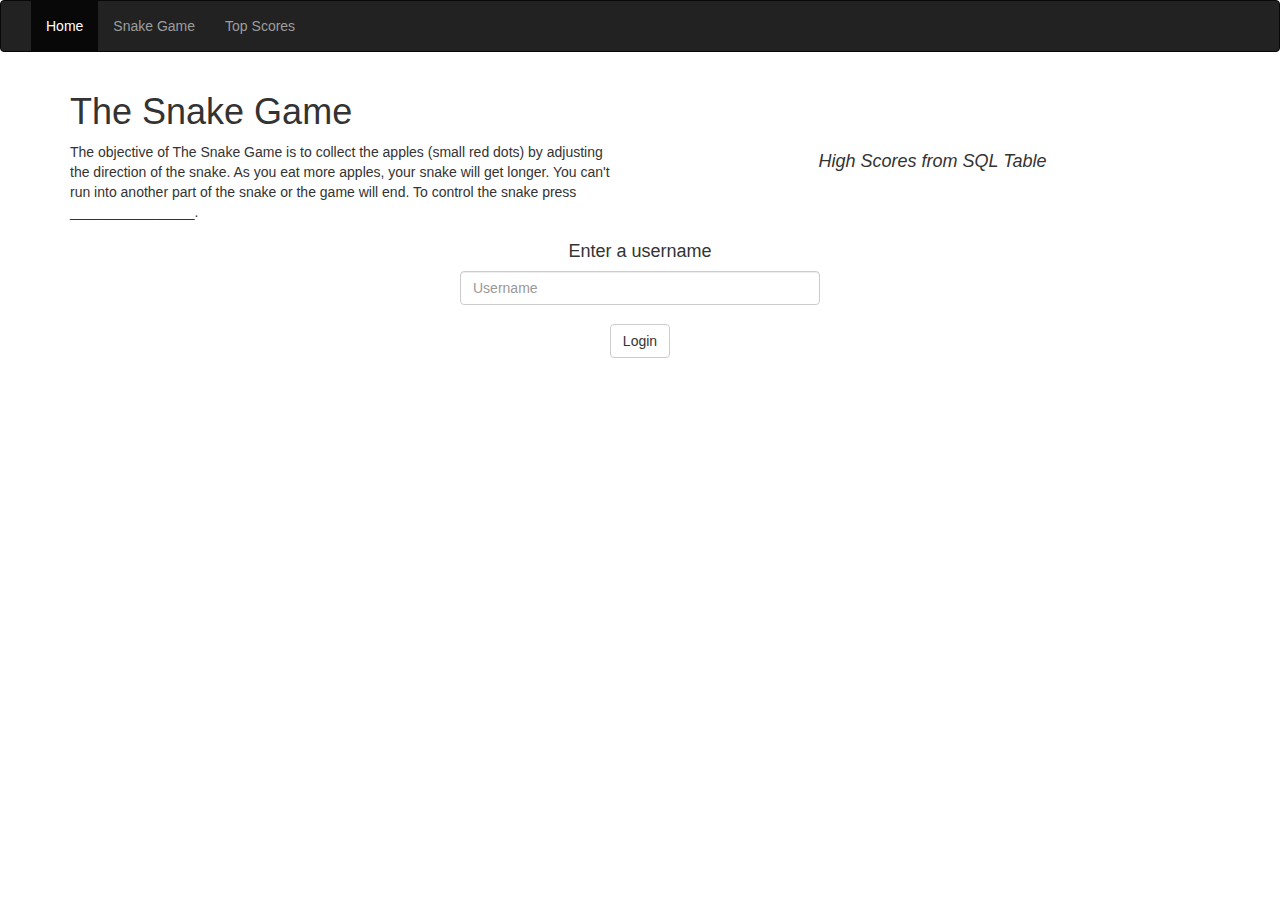
==== html&css/index.html @ b7a9984d "Rough HTML Framework and README" ====
<!DOCTYPE html>
<html lang="en">
    <head>
        <title>Snake Game</title>
        <link rel="shortcut icon" type="image/x-icon" href="images/snake.png">

        <!-- Bootstrap Framework Import -->
        <meta charset="utf-8">
        <meta name="viewport" content="width=device-width, initial-scale=1">
        <link rel="stylesheet" href="https://maxcdn.bootstrapcdn.com/bootstrap/3.4.1/css/bootstrap.min.css">
        <script src="https://ajax.googleapis.com/ajax/libs/jquery/3.5.1/jquery.min.js"></script>
        <script src="https://maxcdn.bootstrapcdn.com/bootstrap/3.4.1/js/bootstrap.min.js"></script>
        <link rel="stylesheet" type="text/css" href="style.css">
    </head>
    
    <body>
        <nav class = "navbar navbar-inverse">
            <div class = "container-fluid">
                <div class = "navbar-header">
                    <button type="button" class="navbar-toggle" data-toggle="collapse" data-target="#myNavbar">
                        <span class="icon-bar"></span>
                        <span class="icon-bar"></span>
                        <span class="icon-bar"></span>                        
                    </button>
                </div>
                <div class="collapse navbar-collapse" id="myNavbar">
                    <ul class = "nav navbar-nav">
                        <li class="active"><a href="index.html">Home</a></li>
                        <li><a href="gamePage.html">Snake Game</a></li>
                        <li><a href="scores.html">Top Scores</a></li>
                    </ul>
                </div>
            </div>
        </nav>
        <div class = "container">
            <div class = "row">
                <div class = "col-xs-12">
                    <h1>The Snake Game</h1>
                </div>
            </div>
            <div class = "row">
                <div class = col-sm-6>
                    <p>The objective of The Snake Game is to collect the apples (small red dots) by adjusting the direction of the snake. As you eat more apples, your snake will get longer. You can't run into
                        another part of the snake or the game will end. To control the snake press ________________.
                    </p>
                </div>
                <div class = "col-sm-6 centered">
                    <h4><i>High Scores from SQL Table</i></h4>
                </div>
            </div>
            <div class = "row centered">
                <div class = "col-sm-4"></div>
                <div class = "col-sm-4">
                    <h4>Enter a username</h4>
                    <form action="#" method = "post"> <!-- Change # to a URL to send information to that URL -->
                        <div class="form-group">
                          <input type="text" class="form-control" placeholder="Username">
                        </div>
                        <button type="submit" class="btn btn-default">Login</button>
                    </form>
                </div>
                <div class = "col-sm-4"></div>
            </div>
        </div>
    </body>
</html>
---- html&css/style.css ----
.col-xs-12 img {
    width: 50%;
}

.centered {
    text-align: center;
}

button {
    margin: 1%;
}
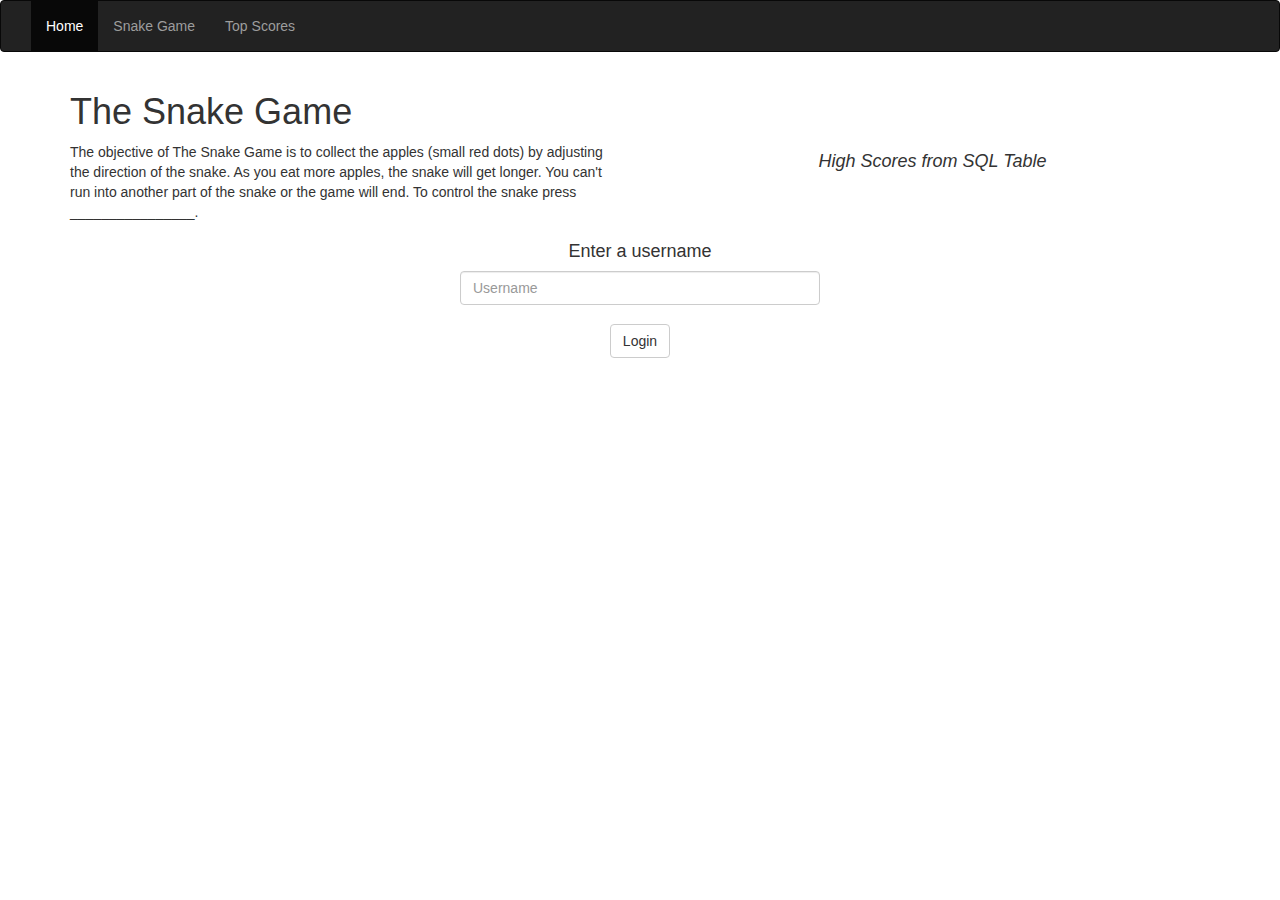
==== commit 9c32d9de: "Update index.html" ====
--- a/html&css/index.html
+++ b/html&css/index.html
@@ -40,7 +40,7 @@
             </div>
             <div class = "row">
                 <div class = col-sm-6>
-                    <p>The objective of The Snake Game is to collect the apples (small red dots) by adjusting the direction of the snake. As you eat more apples, your snake will get longer. You can't run into
+                    <p>The objective of The Snake Game is to collect the apples (small red dots) by adjusting the direction of the snake. As you eat more apples, the snake will get longer. You can't run into
                         another part of the snake or the game will end. To control the snake press ________________.
                     </p>
                 </div>
@@ -52,9 +52,9 @@
                 <div class = "col-sm-4"></div>
                 <div class = "col-sm-4">
                     <h4>Enter a username</h4>
-                    <form action="#" method = "post"> <!-- Change # to a URL to send information to that URL -->
+                    <form action="#" method = "post"> <!-- Change # to a .php file to send information to that file -->
                         <div class="form-group">
-                          <input type="text" class="form-control" placeholder="Username">
+                          <input type="text" class="form-control" placeholder="Username" name = "uname" required>
                         </div>
                         <button type="submit" class="btn btn-default">Login</button>
                     </form>
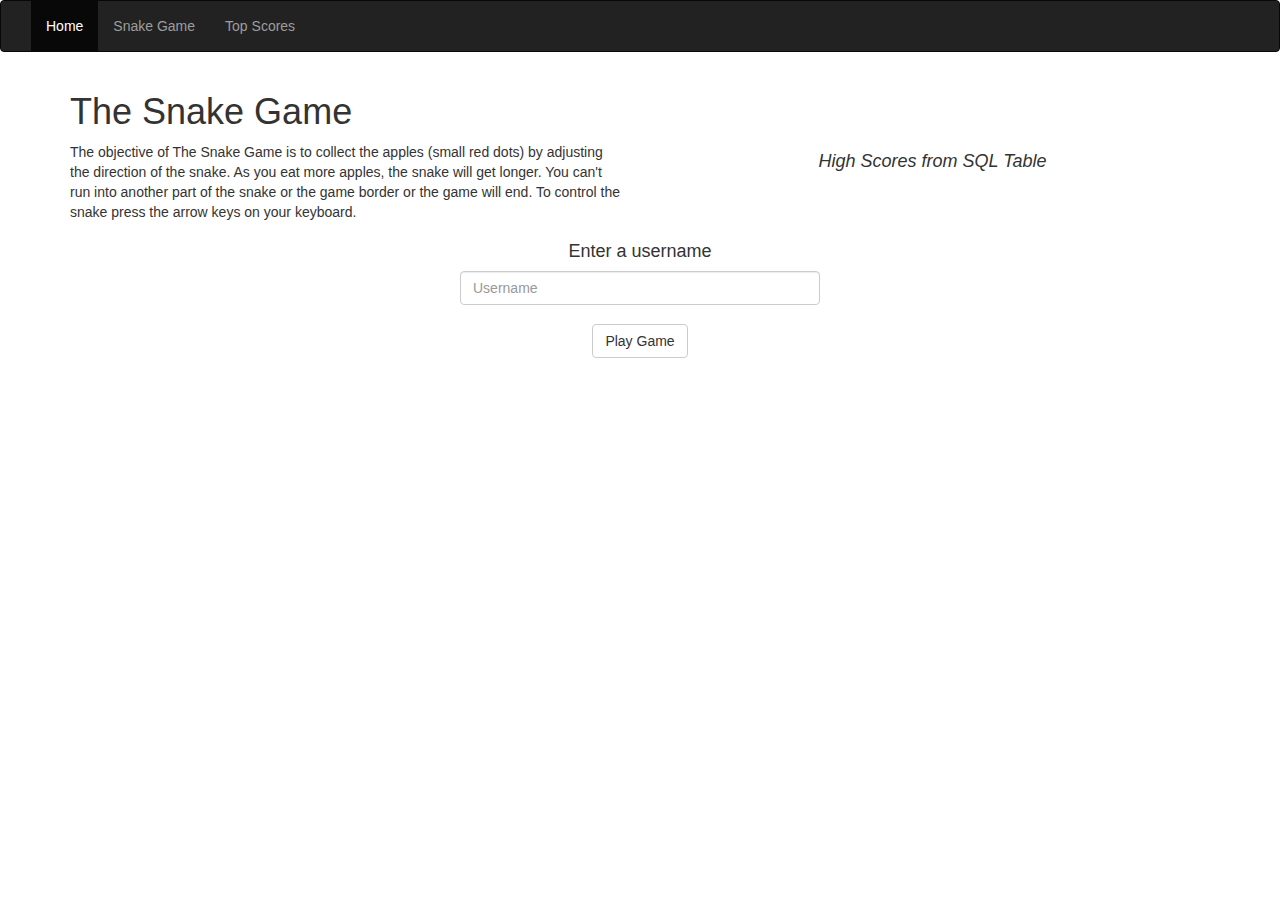
==== commit 240126c3: "File Updates" ====
--- a/html&css/index.html
+++ b/html&css/index.html
@@ -41,7 +41,7 @@
             <div class = "row">
                 <div class = col-sm-6>
                     <p>The objective of The Snake Game is to collect the apples (small red dots) by adjusting the direction of the snake. As you eat more apples, the snake will get longer. You can't run into
-                        another part of the snake or the game will end. To control the snake press ________________.
+                        another part of the snake or the game border or the game will end. To control the snake press the arrow keys on your keyboard.
                     </p>
                 </div>
                 <div class = "col-sm-6 centered">
@@ -56,7 +56,7 @@
                         <div class="form-group">
                           <input type="text" class="form-control" placeholder="Username" name = "uname" required>
                         </div>
-                        <button type="submit" class="btn btn-default">Login</button>
+                        <button type="submit" class="btn btn-default">Play Game</button>
                     </form>
                 </div>
                 <div class = "col-sm-4"></div>
--- a/html&css/style.css
+++ b/html&css/style.css
@@ -8,4 +8,14 @@
 
 button {
     margin: 1%;
+    min-width: 25%;
+}
+
+#score {
+    font-size: 48px;
+}
+
+canvas {
+    width: 45%;
+    height: width;
 }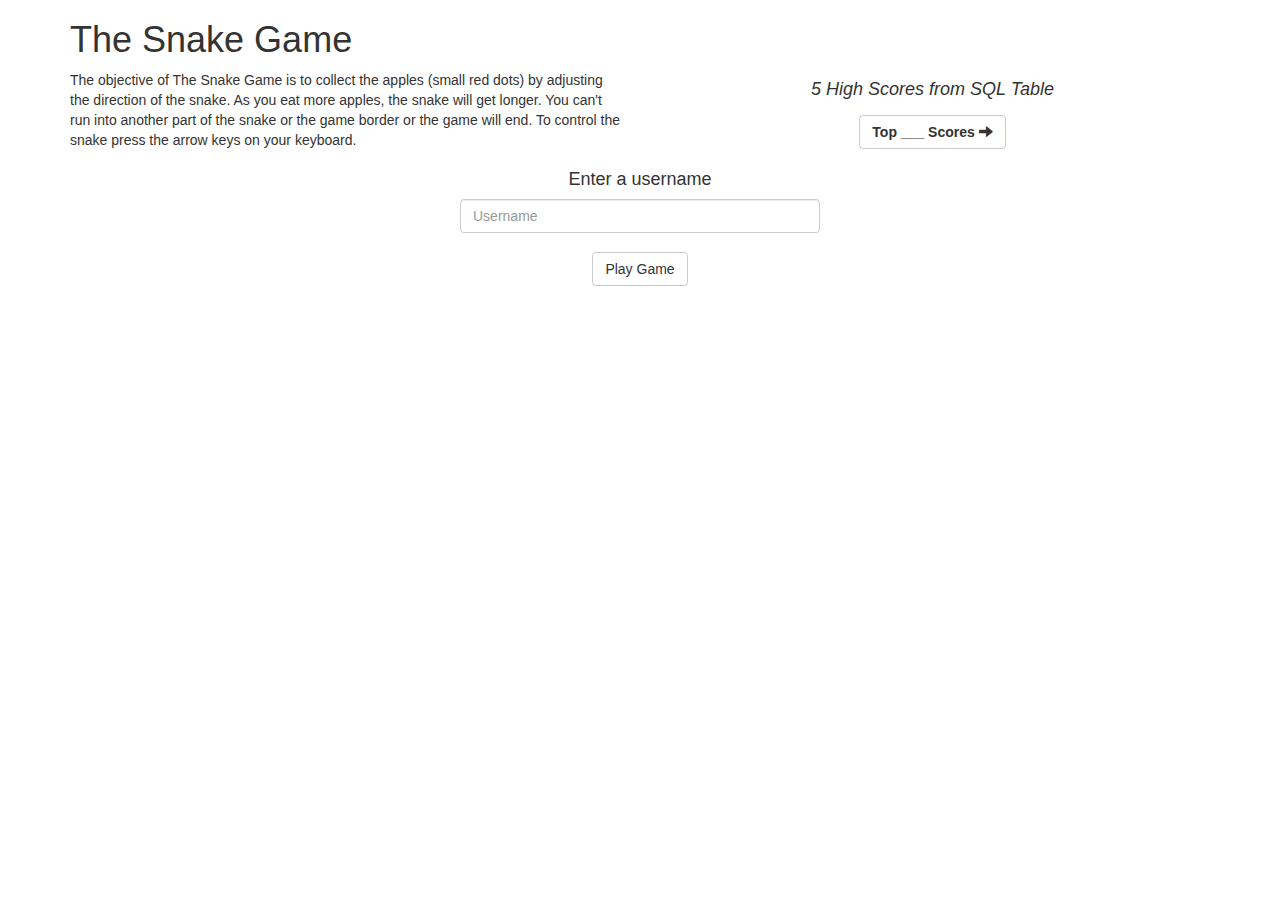
==== commit 857944c1: "Forced Login Functional" ====
--- a/html&css/index.html
+++ b/html&css/index.html
@@ -14,7 +14,7 @@
     </head>
     
     <body>
-        <nav class = "navbar navbar-inverse">
+        <!-- <nav class = "navbar navbar-inverse">
             <div class = "container-fluid">
                 <div class = "navbar-header">
                     <button type="button" class="navbar-toggle" data-toggle="collapse" data-target="#myNavbar">
@@ -26,12 +26,12 @@
                 <div class="collapse navbar-collapse" id="myNavbar">
                     <ul class = "nav navbar-nav">
                         <li class="active"><a href="index.html">Home</a></li>
-                        <li><a href="gamePage.html">Snake Game</a></li>
+                        <li><a href="gamePage.php">Snake Game</a></li>
                         <li><a href="scores.html">Top Scores</a></li>
                     </ul>
                 </div>
             </div>
-        </nav>
+        </nav> -->
         <div class = "container">
             <div class = "row">
                 <div class = "col-xs-12">
@@ -45,14 +45,15 @@
                     </p>
                 </div>
                 <div class = "col-sm-6 centered">
-                    <h4><i>High Scores from SQL Table</i></h4>
+                    <h4><i>5 High Scores from SQL Table</i></h4>
+                    <a href = "scores.html"><button class="btn btn-default"><b>Top ___ Scores</b> <span class = "glyphicon glyphicon-arrow-right"></span></button></a>
                 </div>
             </div>
             <div class = "row centered">
                 <div class = "col-sm-4"></div>
                 <div class = "col-sm-4">
                     <h4>Enter a username</h4>
-                    <form action="#" method = "post"> <!-- Change # to a .php file to send information to that file -->
+                    <form action="gamePage.php" method = "post">
                         <div class="form-group">
                           <input type="text" class="form-control" placeholder="Username" name = "uname" required>
                         </div>
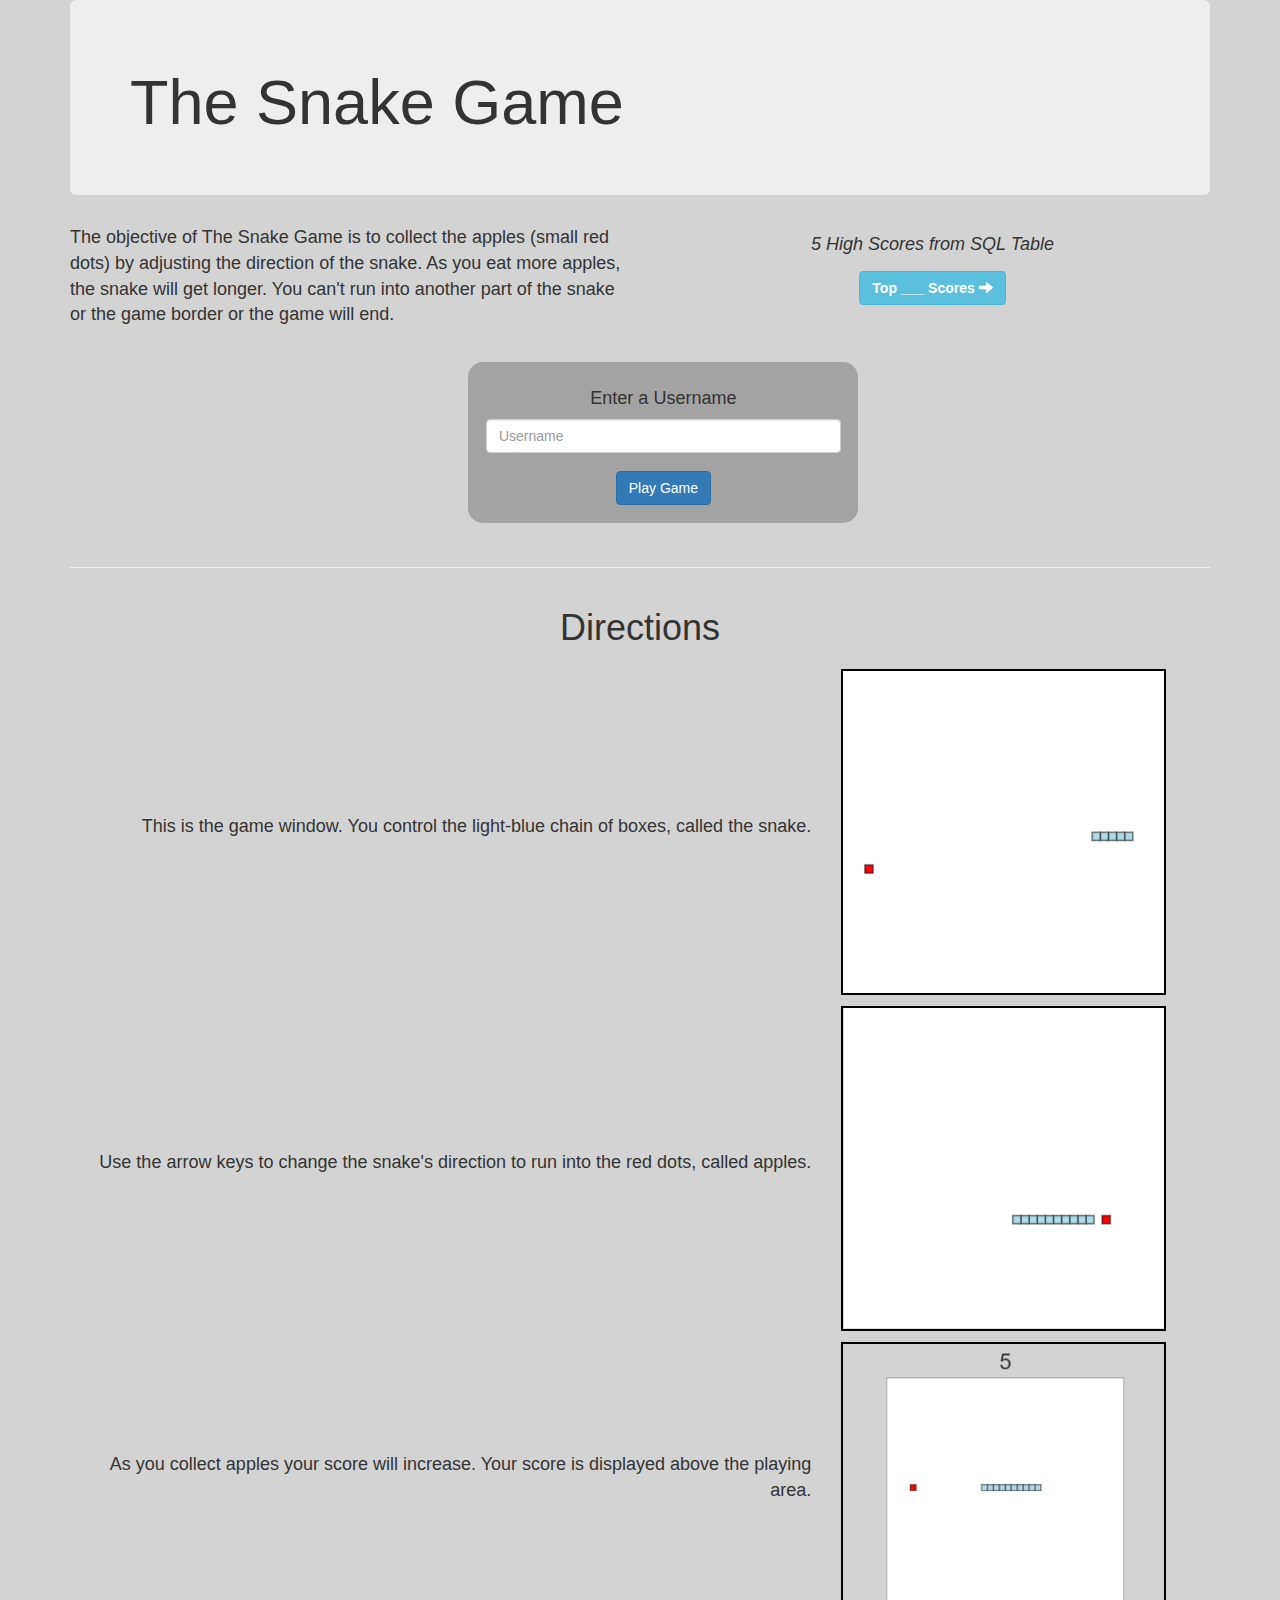
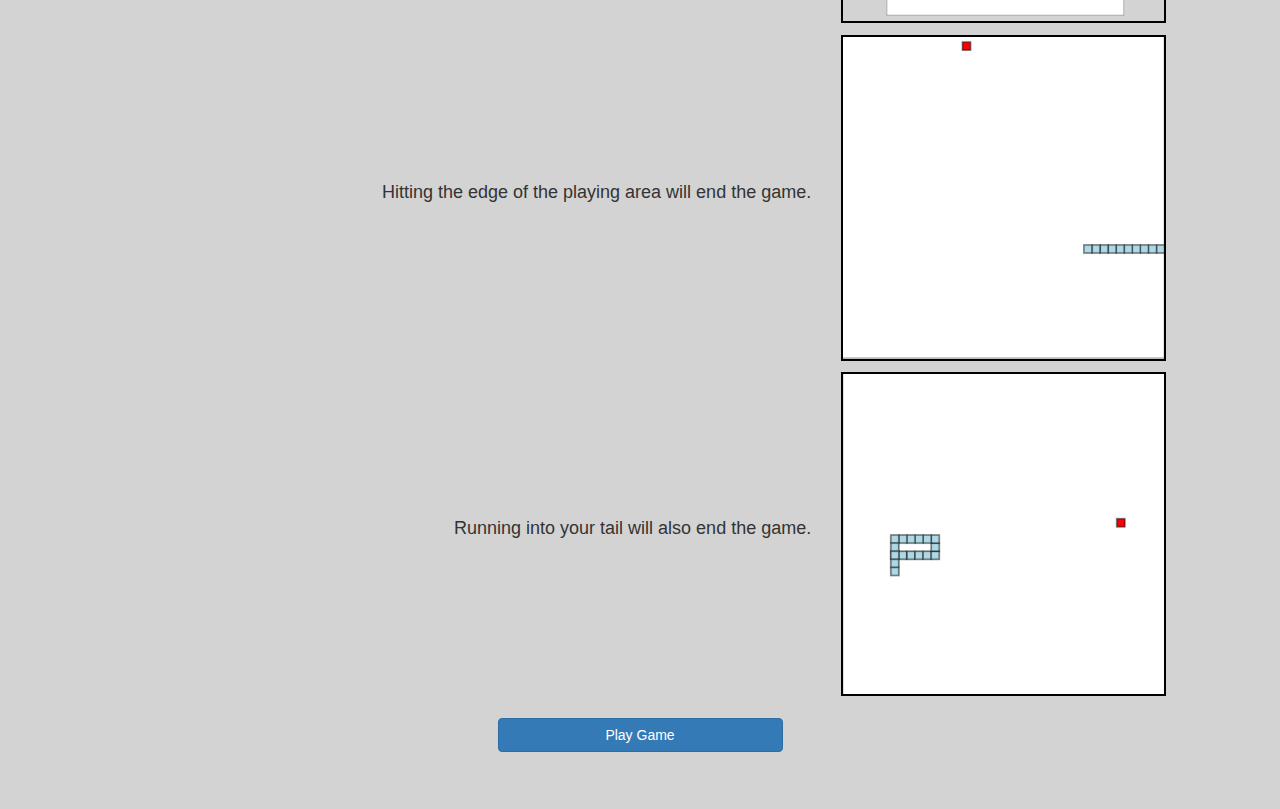
==== commit 72df4b4f: "Homepage Revamp" ====
--- a/html&css/index.html
+++ b/html&css/index.html
@@ -35,33 +35,88 @@
         <div class = "container">
             <div class = "row">
                 <div class = "col-xs-12">
-                    <h1>The Snake Game</h1>
+                    <div class = "jumbotron">
+                        <h1>The Snake Game</h1>
+                    </div>
                 </div>
             </div>
             <div class = "row">
                 <div class = col-sm-6>
-                    <p>The objective of The Snake Game is to collect the apples (small red dots) by adjusting the direction of the snake. As you eat more apples, the snake will get longer. You can't run into
-                        another part of the snake or the game border or the game will end. To control the snake press the arrow keys on your keyboard.
+                    <p class = "overview">The objective of The Snake Game is to collect the apples (small red dots) by adjusting the direction of the snake. As you eat more apples, the snake will get longer. You can't run into
+                        another part of the snake or the game border or the game will end.
                     </p>
                 </div>
                 <div class = "col-sm-6 centered">
                     <h4><i>5 High Scores from SQL Table</i></h4>
-                    <a href = "scores.html"><button class="btn btn-default"><b>Top ___ Scores</b> <span class = "glyphicon glyphicon-arrow-right"></span></button></a>
+                    <a href = "scores.html"><button class="btn btn-info"><b>Top ___ Scores</b> <span class = "glyphicon glyphicon-arrow-right"></span></button></a>
                 </div>
             </div>
-            <div class = "row centered">
+            <div  id = "playGame" class = "row centered">
                 <div class = "col-sm-4"></div>
-                <div class = "col-sm-4">
-                    <h4>Enter a username</h4>
-                    <form action="gamePage.php" method = "post">
+                <div class = "col-sm-4 login">
+                    <h4>Enter a Username</h4>
+                    <form action = "gamePage.php" method = "post">
                         <div class="form-group">
                           <input type="text" class="form-control" placeholder="Username" name = "uname" required>
                         </div>
-                        <button type="submit" class="btn btn-default">Play Game</button>
+                        <button type="submit" class="btn btn-primary">Play Game</button>
                     </form>
                 </div>
                 <div class = "col-sm-4"></div>
             </div>
+            <hr>
+            <div class = "row centered">
+                <div class = "col-xs-12">
+                    <h1>Directions</h1>
+                </div>
+            </div>
+            <span class = "directions overview">
+                <div class = "row">
+                    <div class = "col-xs-8">
+                        <p>This is the game window. You control the light-blue chain of boxes, called the snake.</p>
+                    </div>
+                    <div class = "col-xs-4">
+                        <img src = "images/loadIn.png" alt = "Game window after loading in" />
+                    </div>
+                </div>
+                <div class = "row">
+                    <div class = "col-xs-8">
+                        <p>Use the arrow keys to change the snake's direction to run into the red dots, called apples.</p>
+                    </div>
+                    <div class = "col-xs-4">
+                        <img src = "images/collectApples.png" alt = "Snake about to collect an apple" />
+                    </div>
+                </div>
+                <div class = "row">
+                    <div class = "col-xs-8">
+                        <p>As you collect apples your score will increase. Your score is displayed above the playing area.</p>
+                    </div>
+                    <div class = "col-xs-4">
+                        <img src = "images/score.png" alt = "Playing window with score visible" />
+                    </div>
+                </div>
+                <div class = "row">
+                    <div class = "col-xs-8">
+                        <p>Hitting the edge of the playing area will end the game.</p>
+                    </div>
+                    <div class = "col-xs-4">
+                        <img src = "images/hittingWall.png" alt = "Snake hitting a wall" />
+                    </div>
+                </div>
+                <div class = "row">
+                    <div class = "col-xs-8">
+                        <p>Running into your tail will also end the game.</p>
+                    </div>
+                    <div class = "col-xs-4">
+                        <img src = "images/hittingTail.png" alt = "Snake running into its tail" />
+                    </div>
+                </div>
+            </span>
+            <div class = "row centered bottom">
+                <div class = "col-xs-12">
+                    <a href = "#playGame"><button class = "btn btn-primary">Play Game</button></a>
+                </div>
+            </div>
         </div>
     </body>
 </html>--- a/html&css/style.css
+++ b/html&css/style.css
@@ -1,7 +1,3 @@
-.col-xs-12 img {
-    width: 50%;
-}
-
 .centered {
     text-align: center;
 }
@@ -18,4 +14,40 @@
 canvas {
     width: 45%;
     height: width;
+}
+
+.overview {
+    font-size: 18px;
+}
+
+.login {
+    background-color: rgb(163, 163, 163);
+    padding: 1.5%;
+    margin: 2%;
+    border-radius: 15px;
+}
+
+body {
+    background-color: lightgray;
+}
+
+img {
+    border: solid 2px black;
+    width: 95%;
+}
+
+.directions p {
+    text-align: right;
+}
+
+.directions .row {
+    margin: 1%;
+    vertical-align: middle;
+    display: flex;
+    align-items: center;
+    justify-content: center;
+}
+
+.bottom {
+    margin-bottom: 5%;
 }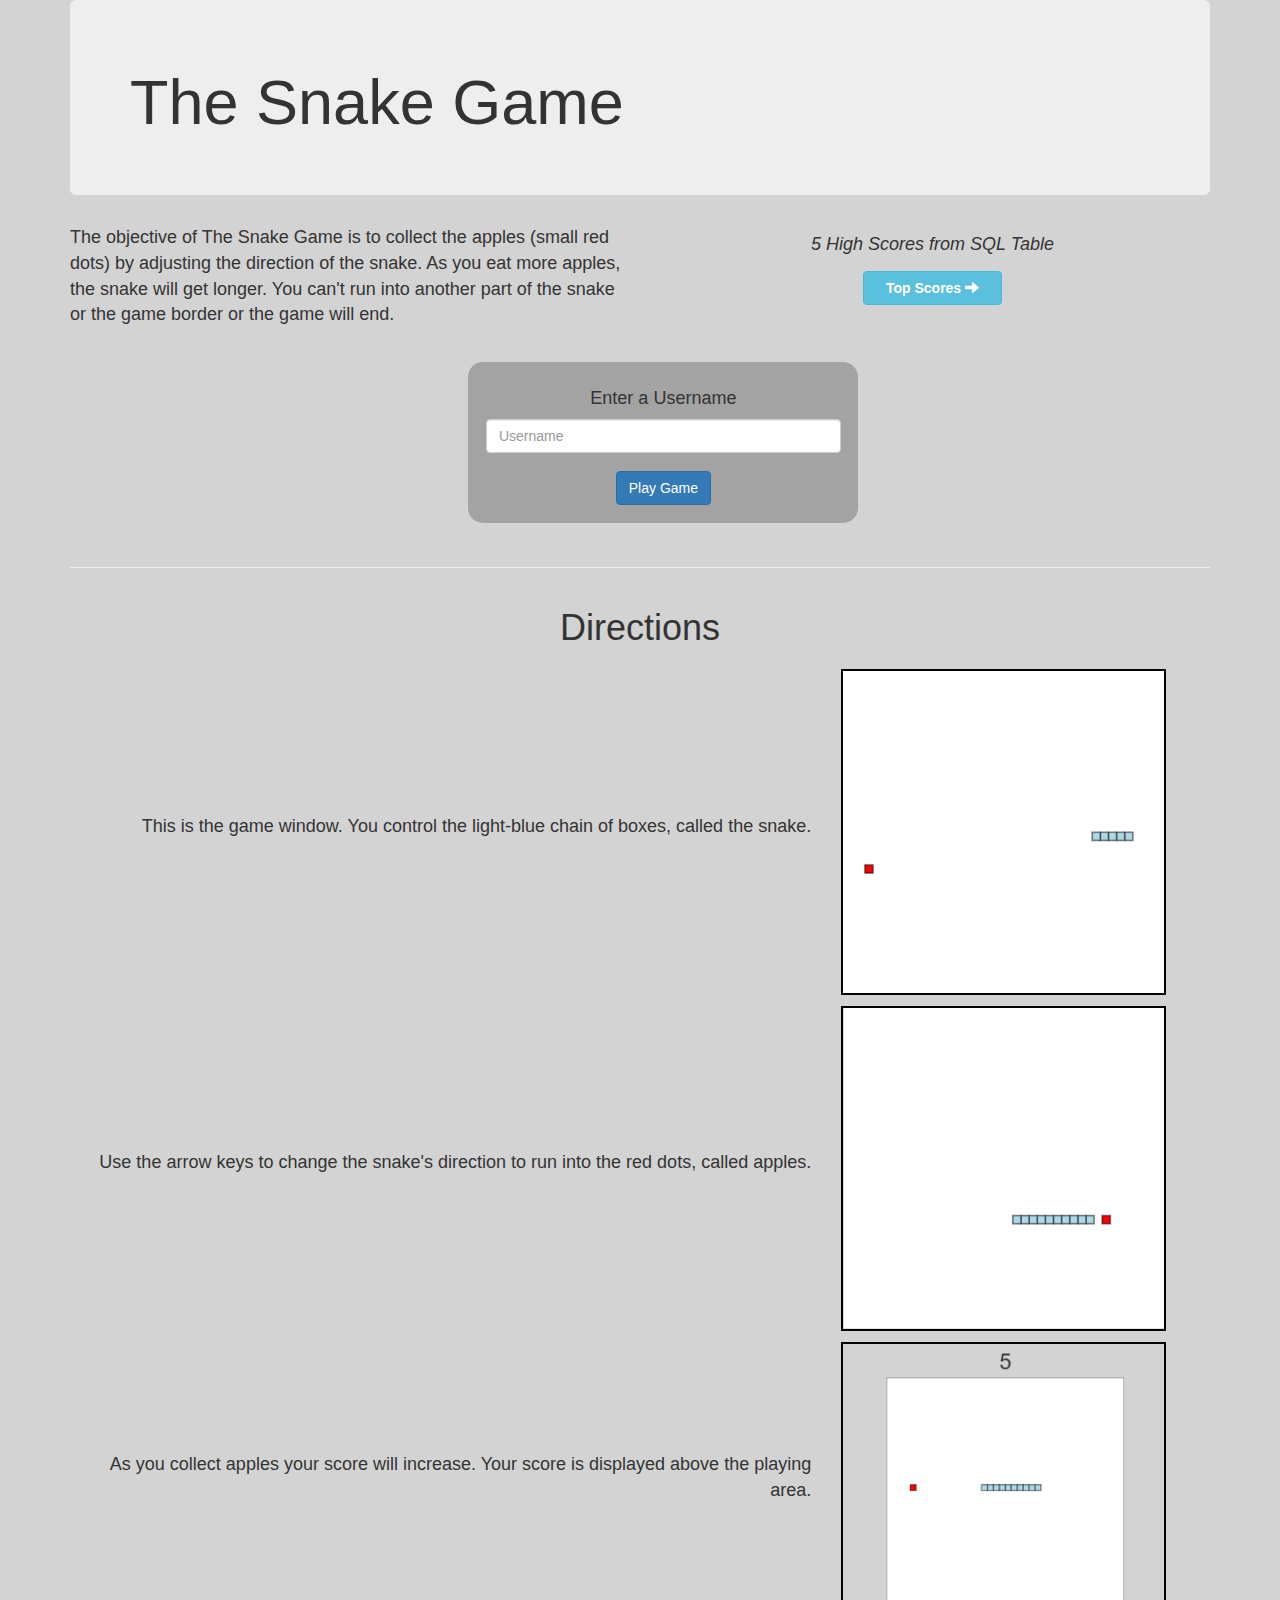
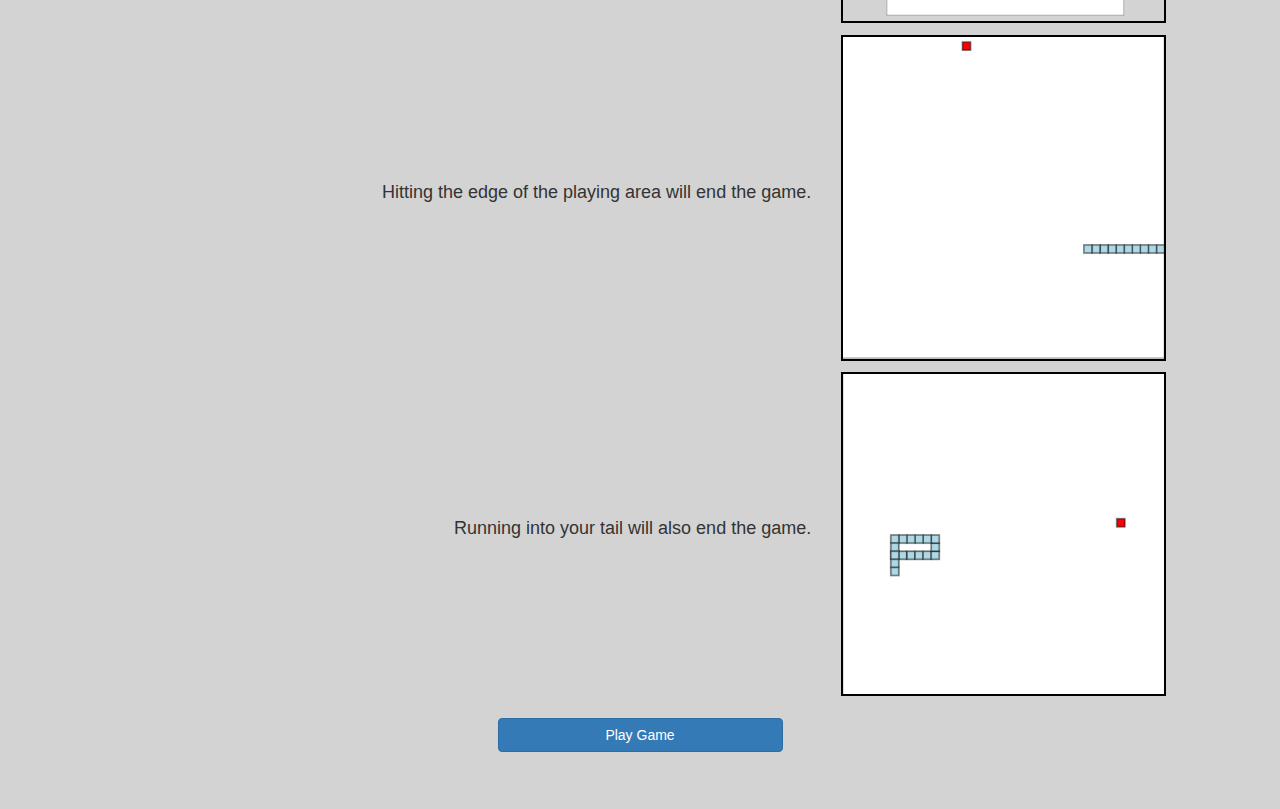
==== commit 181f8ca3: "Score submission on game over" ====
--- a/html&css/index.html
+++ b/html&css/index.html
@@ -14,24 +14,6 @@
     </head>
     
     <body>
-        <!-- <nav class = "navbar navbar-inverse">
-            <div class = "container-fluid">
-                <div class = "navbar-header">
-                    <button type="button" class="navbar-toggle" data-toggle="collapse" data-target="#myNavbar">
-                        <span class="icon-bar"></span>
-                        <span class="icon-bar"></span>
-                        <span class="icon-bar"></span>                        
-                    </button>
-                </div>
-                <div class="collapse navbar-collapse" id="myNavbar">
-                    <ul class = "nav navbar-nav">
-                        <li class="active"><a href="index.html">Home</a></li>
-                        <li><a href="gamePage.php">Snake Game</a></li>
-                        <li><a href="scores.html">Top Scores</a></li>
-                    </ul>
-                </div>
-            </div>
-        </nav> -->
         <div class = "container">
             <div class = "row">
                 <div class = "col-xs-12">
@@ -48,7 +30,7 @@
                 </div>
                 <div class = "col-sm-6 centered">
                     <h4><i>5 High Scores from SQL Table</i></h4>
-                    <a href = "scores.html"><button class="btn btn-info"><b>Top ___ Scores</b> <span class = "glyphicon glyphicon-arrow-right"></span></button></a>
+                    <a href = "leaderboard.php"><button class="btn btn-info"><b>Top Scores</b> <span class = "glyphicon glyphicon-arrow-right"></span></button></a>
                 </div>
             </div>
             <div  id = "playGame" class = "row centered">
--- a/html&css/style.css
+++ b/html&css/style.css
@@ -50,4 +50,43 @@
 
 .bottom {
     margin-bottom: 5%;
+}
+
+#startButton, #restartButton {
+    border-radius: 12px;
+}
+
+#startButton {
+    background-color: lightGreen;   
+}
+
+.right {
+    text-align: right;
+}
+
+.left { 
+    text-align: left;
+}
+
+table {
+    width: 50%;
+    margin-left: auto;
+    margin-right: auto;
+    font-size: 18px;
+}
+
+th {
+    text-align: center;
+}
+
+.rank {
+    width: 10%;
+}
+
+.uname {
+    width: 60%;
+}
+
+.score {
+    width: 30%;
 }